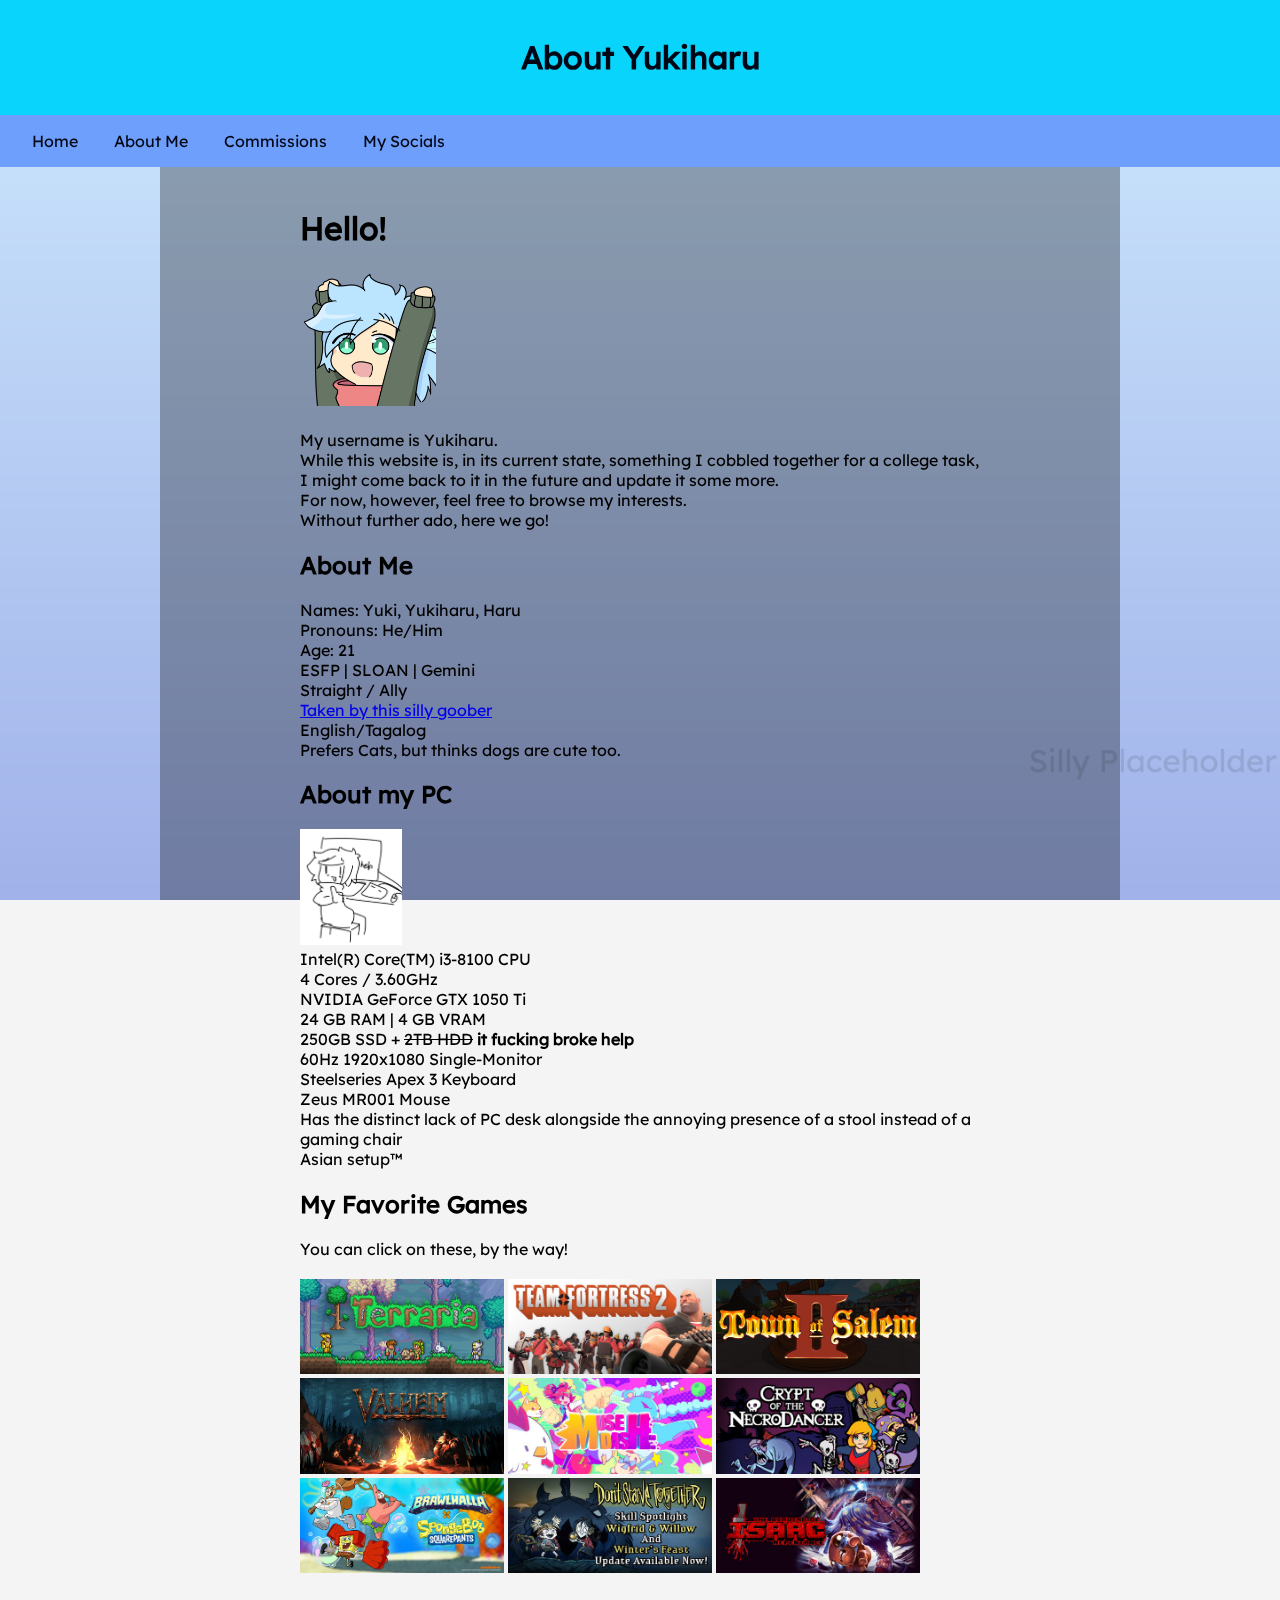
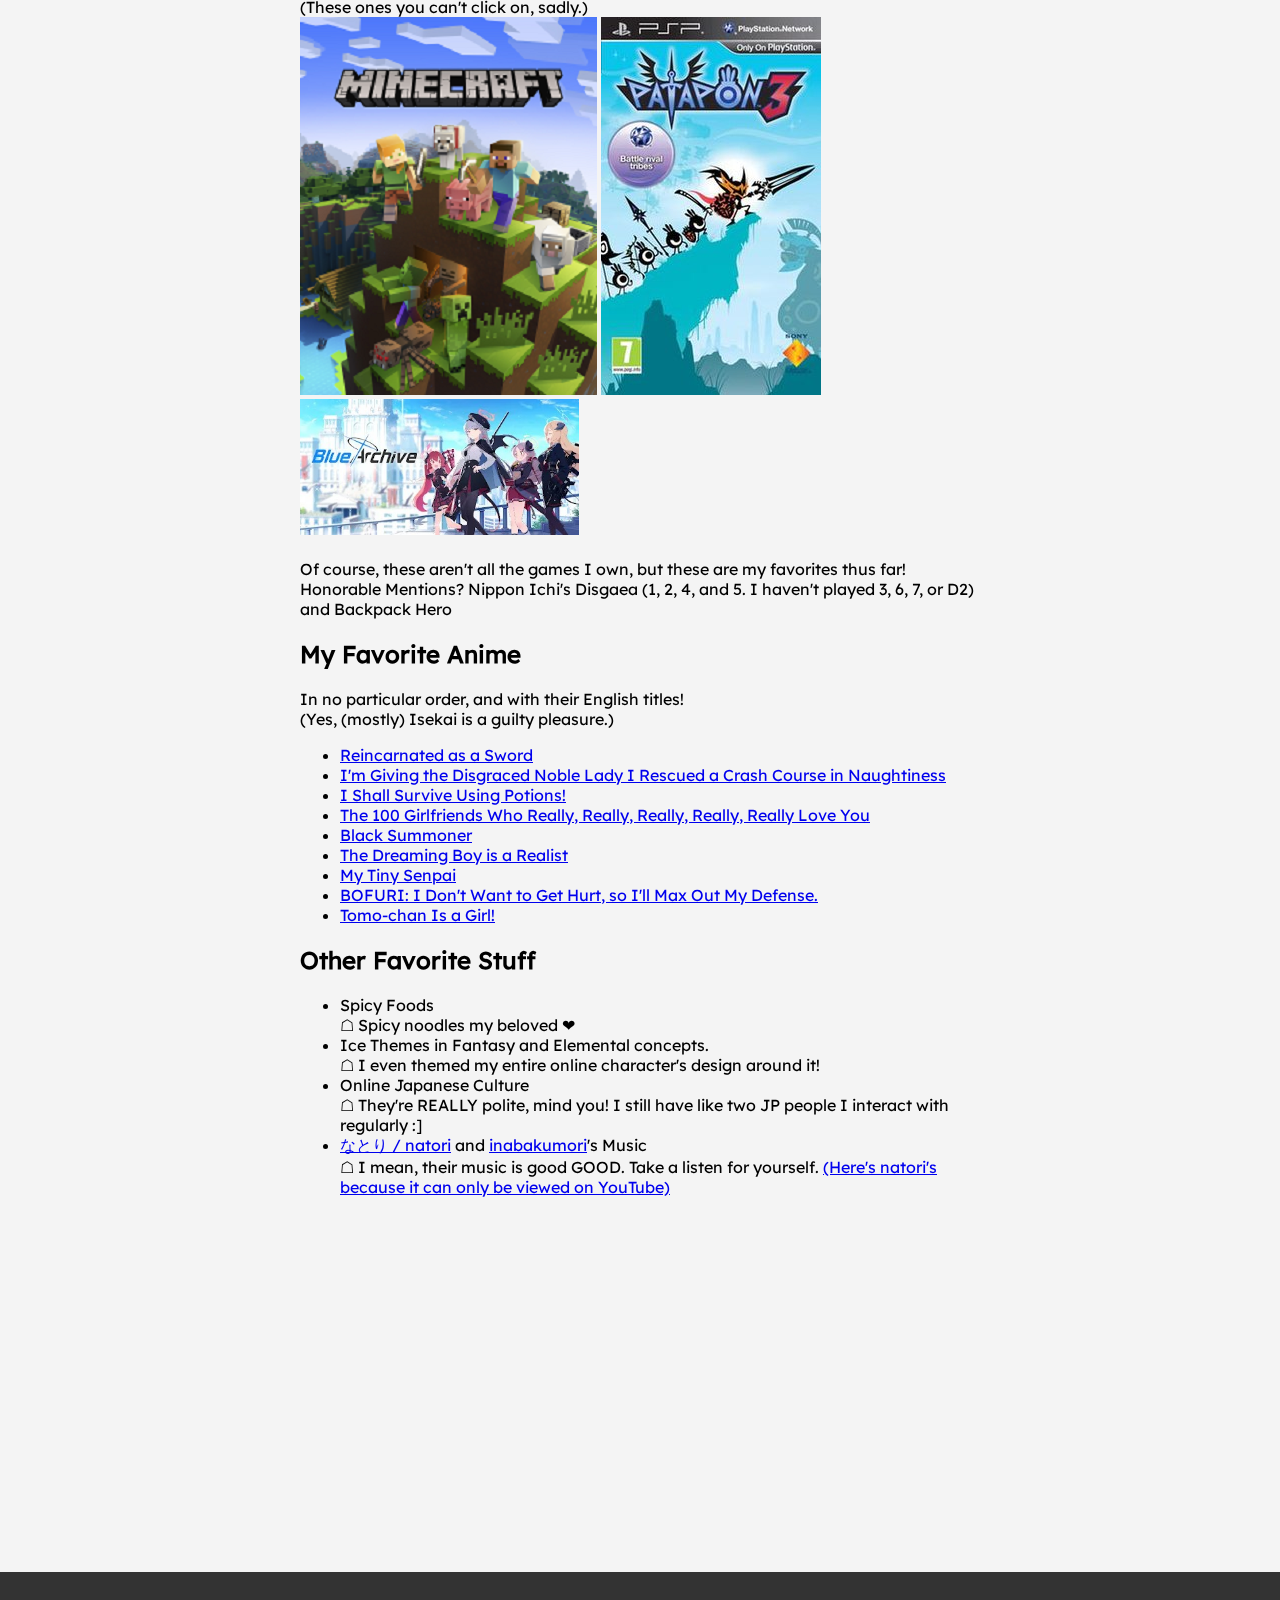
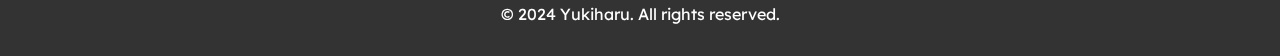
==== aboutme.html @ 671712dc "Uploaded the site to GitHub" ====
<!DOCTYPE html>
<head>
    <meta charset="UTF-8">
    <title>Yukiharu's Homepage!</title>
    <link rel="stylesheet" href="style.css">
    <style>
        .centered-image {
            display: block;
            margin: 0 auto;
        }
    </style>
</head>
<body>

    <div class="overlay"></div>

    <container>

        <header>
            <h1>About Yukiharu</h1>
        </header>

        <nav>
            <a href="index.html">Home</a>
            <a href="aboutme.html">About Me</a>
            <a href="comms.html">Commissions</a>
            <a href="index.html#socials">My Socials</a>
        </nav>

        <section> 

            <h1>Hello!</h1>
                <div class="centered-image"><img src="media/YukiHype.png" alt="My OC, Hyping it up!" width="20%" height="20%"></div> <!-- I couldn't get the image to center ): -->
            <br> My username is Yukiharu.
            <br> While this website is, in its current state, something I cobbled together for a college task, 
            <br> I might come back to it in the future and update it some more.
            <br> For now, however, feel free to browse my interests.
            <br> Without further ado, here we go!
            <h2>About Me</h2>
            Names: Yuki, Yukiharu, Haru
            <br> Pronouns: He/Him
            <br> Age: 21
            <br> ESFP | SLOAN | Gemini
            <br> Straight / Ally
            <br> <a href="https://twitter.com/HEXIG0NE">Taken by this silly goober</a>
            <br> English/Tagalog
            <br> Prefers Cats, but thinks dogs are cute too.
            <h2>About my PC</h2>
                <img src="media/stool.png" alt="Just a shitpost from 2021 that would be relevant to my poor setup" width="15%" height="15%">
            <br> Intel(R) Core(TM) i3-8100 CPU
            <br> 4 Cores / 3.60GHz
            <br> NVIDIA GeForce GTX 1050 Ti
            <br> 24 GB RAM | 4 GB VRAM
            <br> 250GB SSD + <s>2TB HDD</s> <b>it fucking broke help</b>
            <br> 60Hz 1920x1080 Single-Monitor
            <br> Steelseries Apex 3 Keyboard
            <br> Zeus MR001 Mouse
            <br> Has the distinct lack of PC desk alongside the annoying presence of a stool instead of a gaming chair
            <br> Asian setup&trade;
            <h2>My Favorite Games</h2>
            You can click on these, by the way! <br>
                <br> <a href="https://store.steampowered.com/app/105600/Terraria/" target="_blank">
            <img src="media/terraria.jpg" alt="Clickable Image of Terraria's Banner which redirects to the Steam Page" width="30%" height="30%"></a>
            <a href="https://store.steampowered.com/app/440/Team_Fortress_2/" target="_blank">
            <img src="media/tf2.jpg" alt="Clickable Image of Team Fortress 2's Banner which redirects to the Steam Page" width="30%" height="30%"></a>
            <a href="https://store.steampowered.com/app/2140510/Town_of_Salem_2/" target="_blank">
            <img src="media/tos2.jpg" alt="Clickable Image of Town of Salem 2's Banner which redirects to the Steam Page" width="30%" height="30%"></a>
                <br> <a href="https://store.steampowered.com/app/892970/Valheim/" target="_blank">
            <img src="media/valheim.jpg" alt="Clickable Image of Valheim's Banner which redirects to the Steam Page" width="30%" height="30%"></a>
            <a href="https://store.steampowered.com/app/774171/Muse_Dash/" target="_blank">
            <img src="media/musedash.jpg" alt="Clickable Image of Muse Dash's Banner which redirects to the Steam Page" width="30%" height="30%"></a>
            <a href="https://store.steampowered.com/app/247080/Crypt_of_the_NecroDancer/" target="_blank">
            <img src="media/cotnd.jpg" alt="Clickable Image of Crypt of the Necrodancer's Banner which redirects to the Steam Page" width="30%" height="30%"></a>
                <br> <a href="https://store.steampowered.com/app/291550/Brawlhalla/" target="_blank">
            <img src="media/brawlhalla.jpg" alt="Clickable Image of Brawlhalla's Banner which redirects to the Steam Page" width="30%" height="30%"></a>
            <a href="https://store.steampowered.com/app/322330/Dont_Starve_Together/" target="_blank">
            <img src="media/dst.jpg" alt="Clickable Image of DST's Banner which redirects to the Steam Page" width="30%" height="30%"></a>
            <a href="https://store.steampowered.com/app/250900/The_Binding_of_Isaac_Rebirth/" target="_blank">
            <img src="media/rep.png" alt="Clickable Image of TBoI's Banner which redirects to the Steam Page" width="30%" height="30%"></a>
            <br><br> (These ones you can't click on, sadly.) <br>
            <img src="media/minecraft.png" alt="Minecraft's Cover" width="auto" height="15%">
            <img src="media/pata3.jpg" alt="Patapon 3's Cover" width="auto" height="15%">
            <br> <img src="media/BA.png" alt="Blue Archive's Cover" width="41%" height="auto">
            <br><br> Of course, these aren't all the games I own, but these are my favorites thus far!
            <br> Honorable Mentions? Nippon Ichi's Disgaea (1, 2, 4, and 5. I haven't played 3, 6, 7, or D2) and Backpack Hero
            <h2>My Favorite Anime</h2>
                In no particular order, and with their English titles!
                <br> (Yes, (mostly) Isekai is a guilty pleasure.)
                <ul>
                    <li> <a href="https://myanimelist.net/anime/49891/Tensei_shitara_Ken_deshita">Reincarnated as a Sword</a></li>
                    <li> <a href="https://myanimelist.net/anime/52934/Konyaku_Haki_sareta_Reijou_wo_Hirotta_Ore_ga_Ikenai_Koto_wo_Oshiekomu">I'm Giving the Disgraced Noble Lady I Rescued a Crash Course in Naughtiness</a></li>
                    <li> <a href="https://myanimelist.net/anime/54616/Potion-danomi_de_Ikinobimasu">I Shall Survive Using Potions!</a></li>
                    <li> <a href="https://myanimelist.net/anime/54714/Kimi_no_Koto_ga_Daidaidaidaidaisuki_na_100-nin_no_Kanojo">The 100 Girlfriends Who Really, Really, Really, Really, Really Love You</a></li>
                    <li> <a href="https://myanimelist.net/anime/51064/Kuro_no_Shoukanshi">Black Summoner</a></li>
                    <li> <a href="https://myanimelist.net/anime/53632/Yumemiru_Danshi_wa_Genjitsushugisha">The Dreaming Boy is a Realist</a></li>
                    <li> <a href="https://myanimelist.net/anime/53379/Uchi_no_Kaisha_no_Chiisai_Senpai_no_Hanashi">My Tiny Senpai</a></li>
                    <li> <a href="https://myanimelist.net/anime/38790/Itai_no_wa_Iya_nanode_Bougyoryoku_ni_Kyokufuri_Shitai_to_Omoimasu">BOFURI: I Don't Want to Get Hurt, so I'll Max Out My Defense.</a></li>
                    <li> <a href="https://myanimelist.net/anime/52305/Tomo-chan_wa_Onnanoko">Tomo-chan Is a Girl!</a></li>
                </ul>
            <h2>Other Favorite Stuff</h2>
                <ul>
                    <li>Spicy Foods</li>
                    &#9750; Spicy noodles my beloved &#x2764;
                    <li>Ice Themes in Fantasy and Elemental concepts.</li>
                    &#9750; I even themed my entire online character's design around it!
                    <li>Online Japanese Culture</li>
                    &#9750; They're REALLY polite, mind you! I still have like two JP people I interact with regularly :]
                    <li><a href="https://www.youtube.com/@Siritoriyowai_">なとり / natori</a> and <a href="https://www.youtube.com/@inabakumori">inabakumori</a>'s Music</li>
                    &#9750; I mean, their music is good GOOD. Take a listen for yourself. <a href="https://youtu.be/H08YWE4CIFQ?si=0wEaWBwbZm6w5Y-r">(Here's natori's because it can only be viewed on YouTube)</a>
                    <br><br> <iframe width="560" height="315" src="https://www.youtube.com/embed/2_93SNGYgYs?si=V4a4otOLcEf1f7wA" title="YouTube video player" frameborder="0" allow="accelerometer; autoplay; clipboard-write; encrypted-media; gyroscope; picture-in-picture; web-share" allowfullscreen></iframe>
                </ul>
        </section>

    </container>

    <footer>
        <p>&copy; 2024 Yukiharu. All rights reserved.</p>
    </footer>

</body>
</html>
---- style.css ----
@font-face {
    font-family: 'Lexend'; 
    src: url('Lexend.ttf') format('truetype'); 
    font-weight: normal;
    font-style: normal;
}

body {
    font-family: 'Lexend', Arial, sans-serif; 
    margin: 0;
    padding: 0;
    background-color: #f4f4f4;
    background-image: url('bg.png'); 
    background-size: cover;
    background-attachment: fixed; 
}

.overlay {
    position: fixed;
    top: 50%;
    left: 50%;
    transform: translate(-50%, -50%);
    width: 75%;
    height: 100%;
    background-color: rgba(0, 0, 0, 0.3); 
    z-index: -1; 
}

container {
    max-width: 800px; 
    margin: 0 auto; 
    padding: 20px 0px; 
    box-sizing: border-box; 
    position: relative; 
}

.container {
    display: flex;
    align-items: center;
}

.container img,
.container p {
    margin: 10px;
}

header {
    background-color: #08d4fc;
    color: #020716;
    text-align: center;
    padding: 1em 0;
}

nav {
    background-color: rgb(110, 159, 252);
    padding: 1em;
}

nav a {
    color: #020716;
    text-decoration: none;
    margin: 0 1em;
}

section {
    padding: 20px 300px;
}

footer {
    background-color: #333;
    color: #fff;
    text-align: center;
    padding: 1em 0;
}
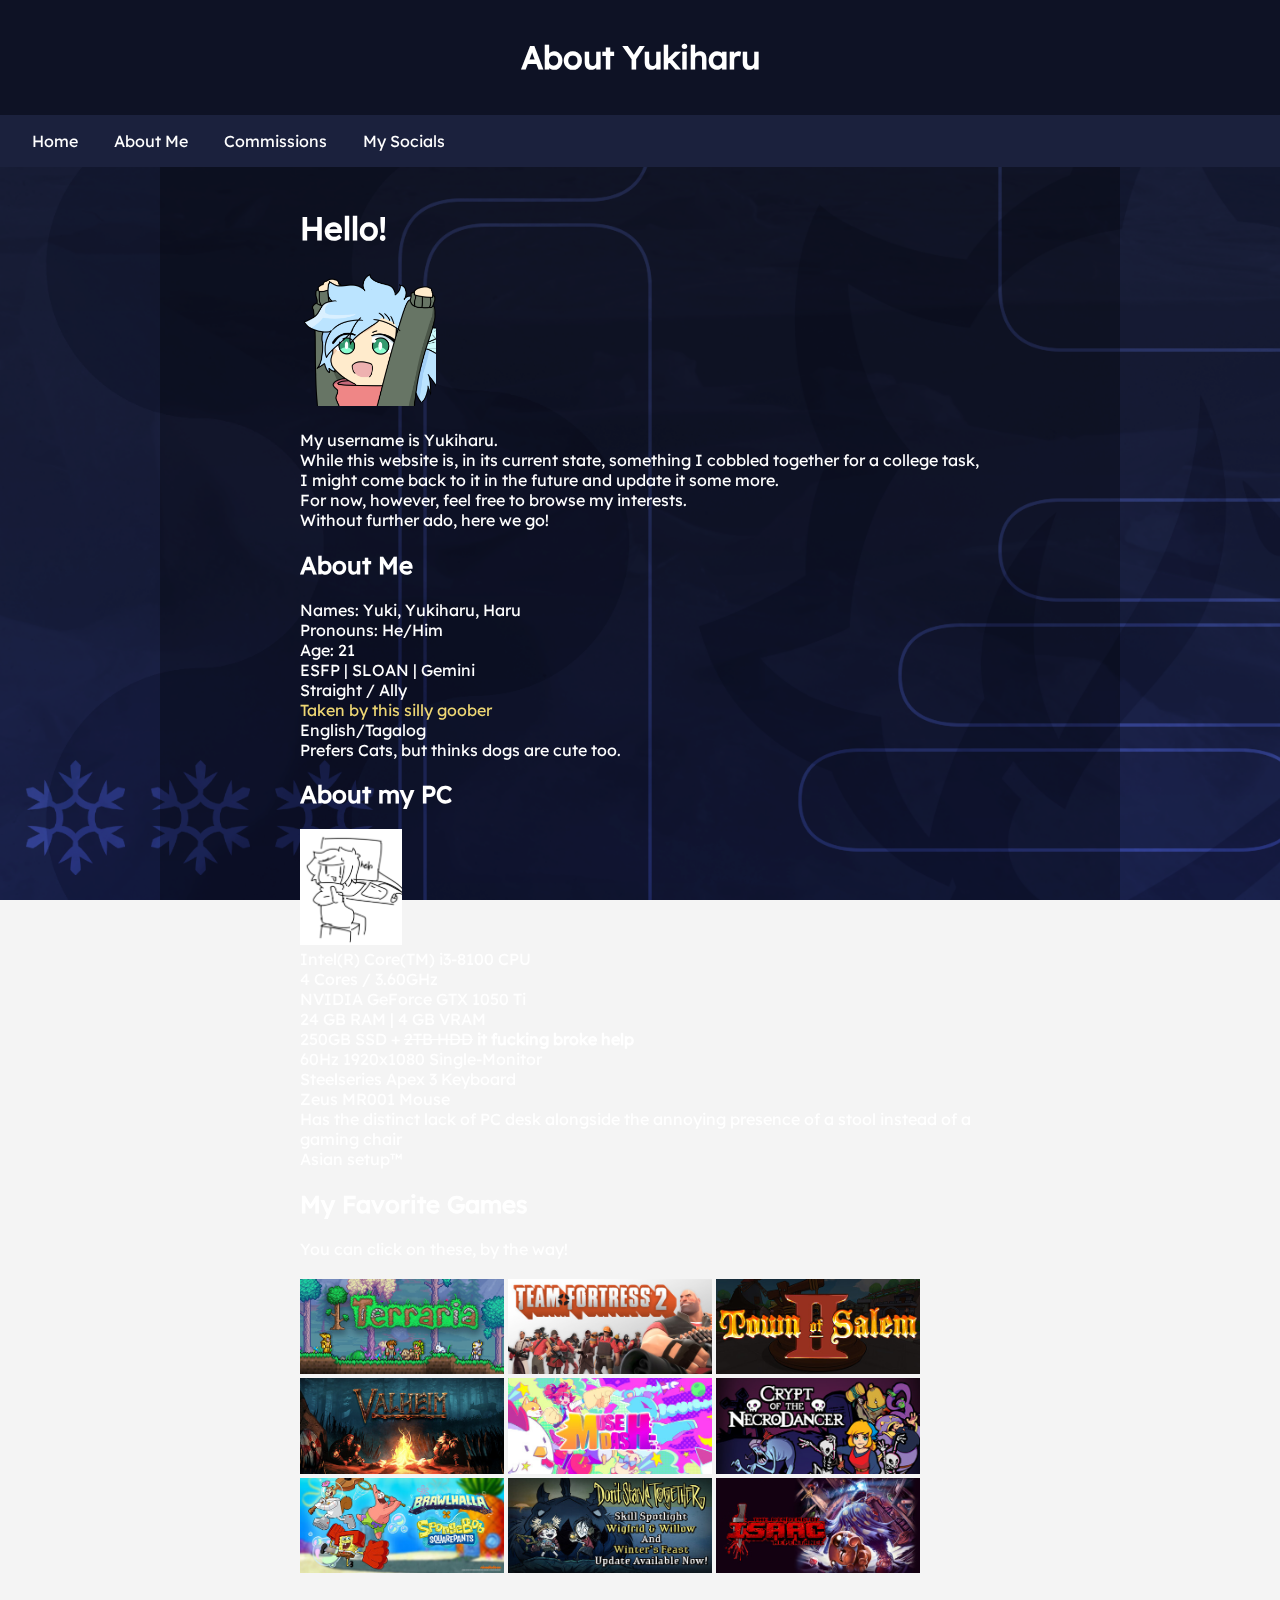
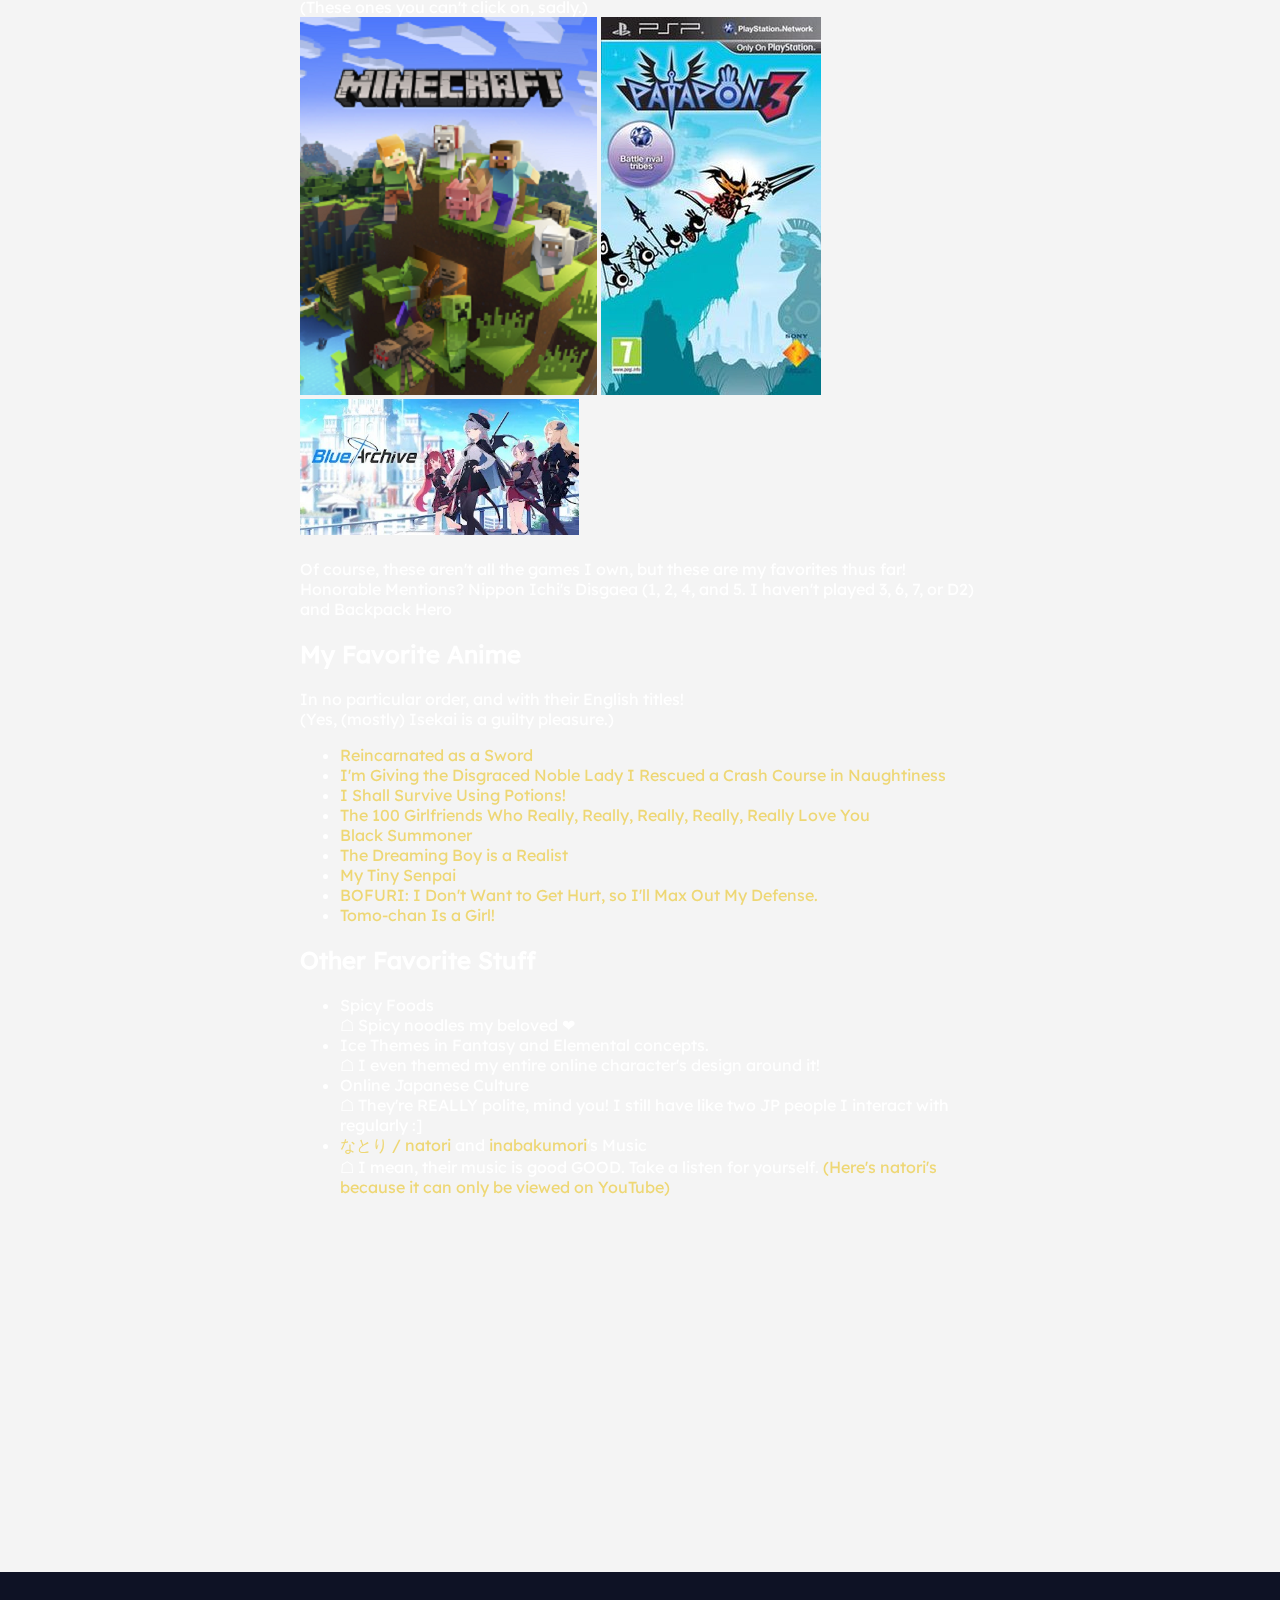
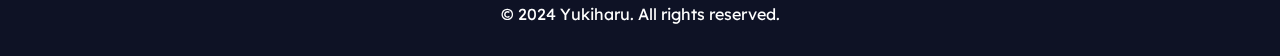
==== commit b8bf5140: "Added Assets by Hexi" ====
--- a/aboutme.html
+++ b/aboutme.html
@@ -10,6 +10,7 @@
         }
     </style>
 </head>
+    <link rel="icon" href="favicon.ico" type="image/x-icon">
 <body>
 
     <div class="overlay"></div>
@@ -21,10 +22,10 @@
         </header>
 
         <nav>
-            <a href="index.html">Home</a>
-            <a href="aboutme.html">About Me</a>
-            <a href="comms.html">Commissions</a>
-            <a href="index.html#socials">My Socials</a>
+            <a href="index.html" class="navbar-link">Home</a>
+            <a href="aboutme.html" class="navbar-link">About Me</a>
+            <a href="comms.html" class="navbar-link">Commissions</a>
+            <a href="index.html#socials" class="navbar-link">My Socials</a>
         </nav>
 
         <section> 
--- a/style.css
+++ b/style.css
@@ -9,6 +9,7 @@
     font-family: 'Lexend', Arial, sans-serif; 
     margin: 0;
     padding: 0;
+    color: white;
     background-color: #f4f4f4;
     background-image: url('bg.png'); 
     background-size: cover;
@@ -45,19 +46,19 @@
 }
 
 header {
-    background-color: #08d4fc;
-    color: #020716;
+    background-color: #0E1225;
+    color: #FFFFFF;
     text-align: center;
     padding: 1em 0;
 }
 
 nav {
-    background-color: rgb(110, 159, 252);
+    background-color: #1B213D;
     padding: 1em;
 }
 
-nav a {
-    color: #020716;
+nav a.navbar-link {
+    color: #FFFFFF;
     text-decoration: none;
     margin: 0 1em;
 }
@@ -67,8 +68,18 @@
 }
 
 footer {
-    background-color: #333;
-    color: #fff;
+    background-color: #0E1225;
+    color: #ffffff;
     text-align: center;
     padding: 1em 0;
 }
+
+a:link {
+    color: rgb(238, 215, 116); 
+    text-decoration: none; 
+}
+
+a:visited {
+    color: rgb(218, 124, 255); 
+    text-decoration: none; 
+  }
